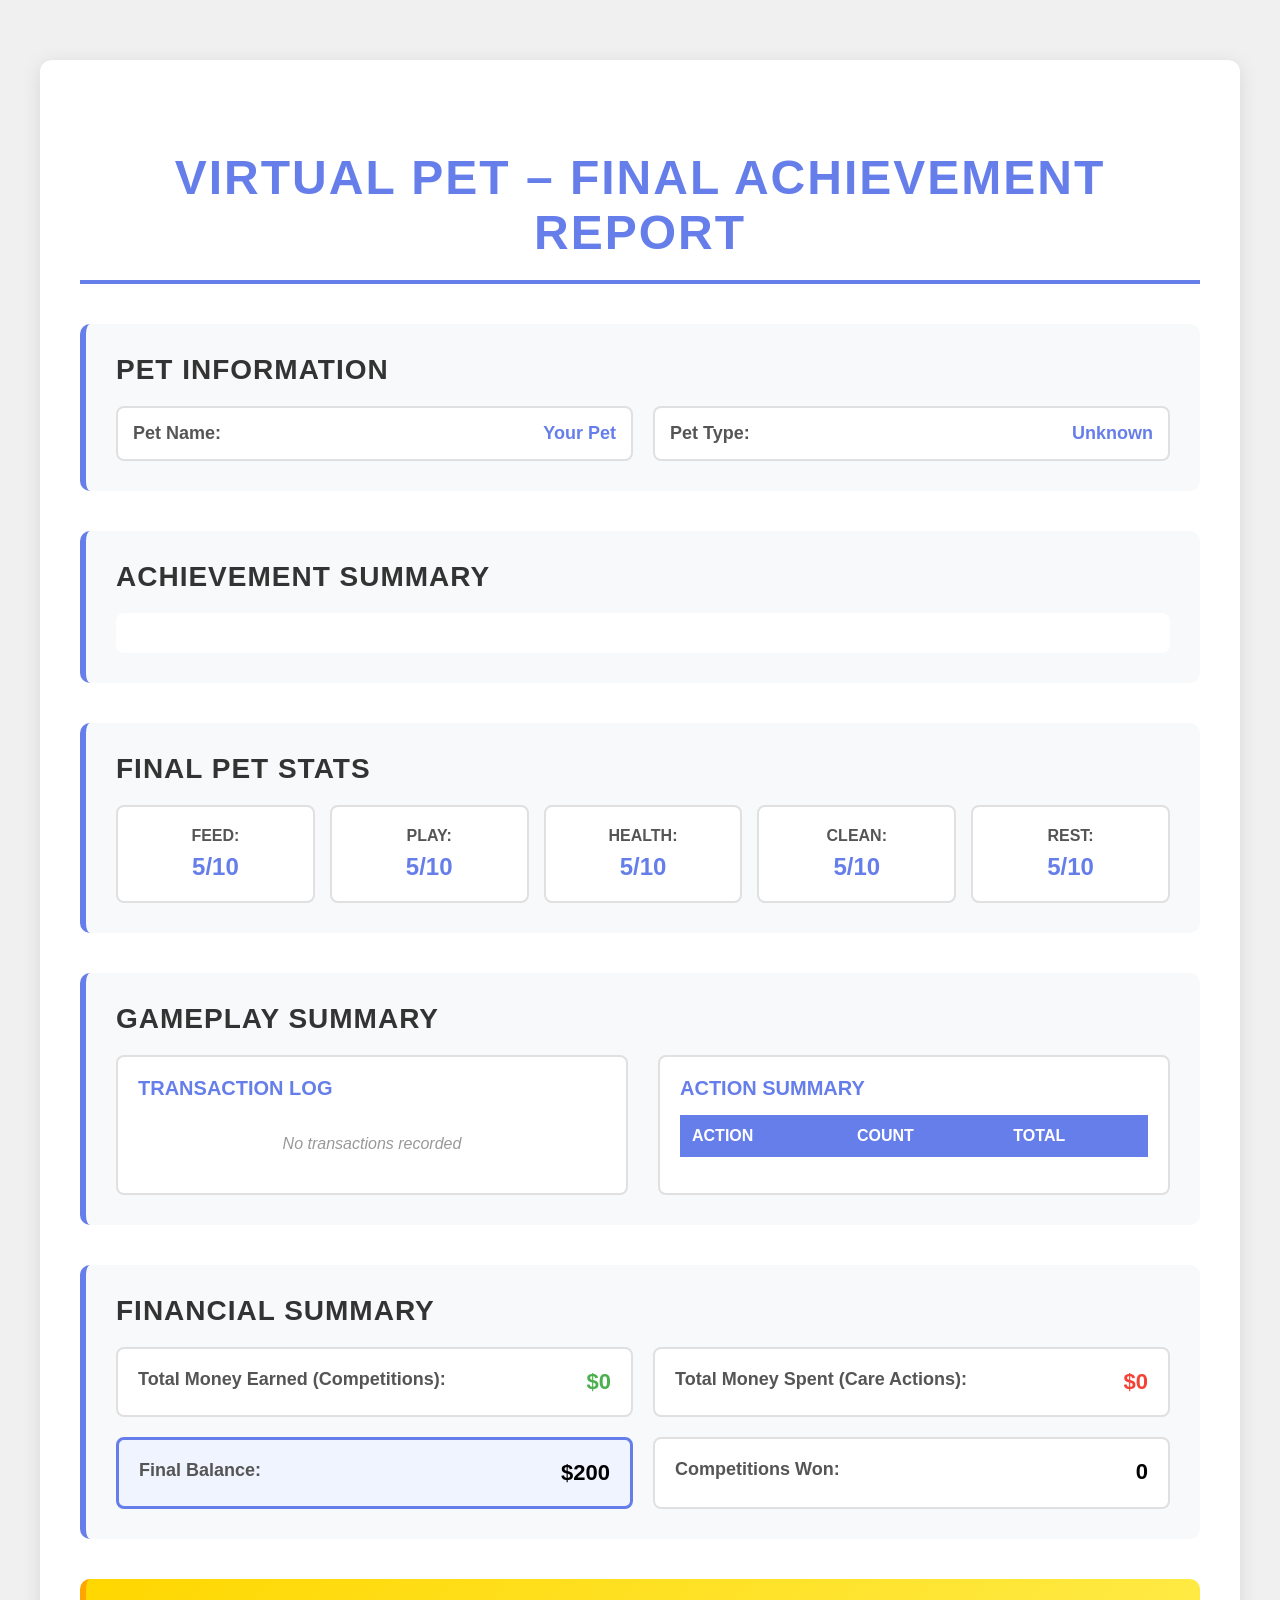
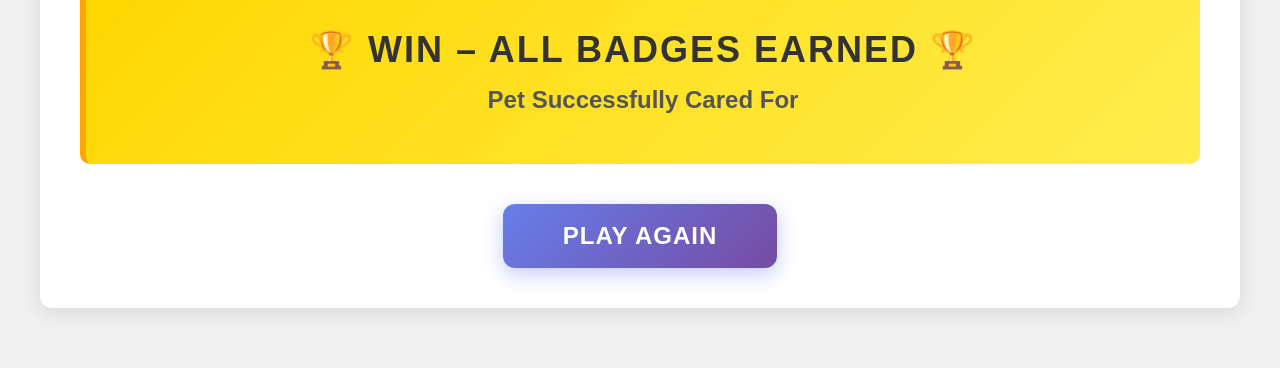
==== Pet_Sim/End.html @ fc70bca8 "Final Report - End Screen" ====
<!DOCTYPE html>
<html lang="en">
<head>
    <meta charset="UTF-8">
    <meta name="viewport" content="width=device-width, initial-scale=1.0">
    <title>Virtual Pet - Final Achievement Report</title>
    <link rel="stylesheet" href="styles.css">
    <link rel="stylesheet" href="end-report-styles.css">
</head>
<body>
    <div class="report-container">
        <h1 class="report-title">Virtual Pet – Final Achievement Report</h1>
        
        <!-- Pet Information Section -->
        <section class="report-section">
            <h2 class="section-title">Pet Information</h2>
            <div class="info-grid">
                <div class="info-item">
                    <span class="info-label">Pet Name:</span>
                    <span class="info-value" id="reportPetName">-</span>
                </div>
                <div class="info-item">
                    <span class="info-label">Pet Type:</span>
                    <span class="info-value" id="reportPetType">-</span>
                </div>
            </div>
        </section>

        <!-- Achievement Summary Section -->
        <section class="report-section">
            <h2 class="section-title">Achievement Summary</h2>
            <div class="badges-earned" id="badgesEarnedList"></div>
        </section>

        <!-- Final Pet Stats Section -->
        <section class="report-section">
            <h2 class="section-title">Final Pet Stats</h2>
            <div class="stats-grid">
                <div class="stat-item">
                    <span class="stat-label">Feed:</span>
                    <span class="stat-value" id="statFeed">0/10</span>
                </div>
                <div class="stat-item">
                    <span class="stat-label">Play:</span>
                    <span class="stat-value" id="statPlay">0/10</span>
                </div>
                <div class="stat-item">
                    <span class="stat-label">Health:</span>
                    <span class="stat-value" id="statHealth">0/10</span>
                </div>
                <div class="stat-item">
                    <span class="stat-label">Clean:</span>
                    <span class="stat-value" id="statClean">0/10</span>
                </div>
                <div class="stat-item">
                    <span class="stat-label">Rest:</span>
                    <span class="stat-value" id="statRest">0/10</span>
                </div>
            </div>
        </section>

        <!-- Gameplay Summary Section -->
        <section class="report-section">
            <h2 class="section-title">Gameplay Summary</h2>
            <div class="gameplay-grid">
                <div class="gameplay-column">
                    <h3 class="column-title">Transaction Log</h3>
                    <div class="transaction-log" id="transactionLog"></div>
                </div>
                <div class="gameplay-column">
                    <h3 class="column-title">Action Summary</h3>
                    <div class="action-summary" id="actionSummary"></div>
                </div>
            </div>
        </section>

        <!-- Financial Summary Section -->
        <section class="report-section">
            <h2 class="section-title">Financial Summary</h2>
            <div class="financial-grid">
                <div class="financial-item">
                    <span class="financial-label">Total Money Earned (Competitions):</span>
                    <span class="financial-value positive" id="totalEarned">$0</span>
                </div>
                <div class="financial-item">
                    <span class="financial-label">Total Money Spent (Care Actions):</span>
                    <span class="financial-value negative" id="totalSpent">$0</span>
                </div>
                <div class="financial-item highlight">
                    <span class="financial-label">Final Balance:</span>
                    <span class="financial-value" id="finalBalance">$0</span>
                </div>
                <div class="financial-item">
                    <span class="financial-label">Competitions Won:</span>
                    <span class="financial-value" id="competitionsCount">0</span>
                </div>
            </div>
        </section>

        <!-- Outcome Section -->
        <section class="report-section outcome-section">
            <div class="outcome-box">
                <h2 class="outcome-title">🏆 WIN – All Badges Earned 🏆</h2>
                <p class="outcome-message">Pet Successfully Cared For</p>
            </div>
        </section>

        <!-- Play Again Button -->
        <div class="report-actions">
            <a href="Instructions.html" class="play-again-btn">Play Again</a>
        </div>
    </div>

    <script src="script.js"></script>
    <script>
        // Display final report when page loads
        window.addEventListener('DOMContentLoaded', function() {
            const state = getGameState();
            const petName = localStorage.getItem('petName') || 'Your Pet';
            const petType = localStorage.getItem('petType') || 'Unknown';
            
            // Pet Information
            document.getElementById('reportPetName').textContent = petName;
            document.getElementById('reportPetType').textContent = petType.charAt(0).toUpperCase() + petType.slice(1);
            
            // Achievement Summary - List all badges
            loadBadges();
            const badgesList = document.getElementById('badgesEarnedList');
            const badgeNames = {
                happyPet: '😄 Super Happy Pet - All stats 9 or higher',
                cleanPet: '🧼 Sparkling Clean - Clean stat reached 10',
                moneyMaster: '💰 Money Master - Balance reached $200',
                firstCompetition: '🏆 First Competition - Won first competition',
                fullyRested: '⚡ Fully Rested - Rest stat reached 10'
            };
            
            let badgesHTML = '<ul class="badge-list">';
            for (let key in badges) {
                if (badges[key]) {
                    badgesHTML += `<li class="badge-earned">✓ ${badgeNames[key]}</li>`;
                }
            }
            badgesHTML += '</ul>';
            badgesList.innerHTML = badgesHTML;
            
            // Final Pet Stats
            document.getElementById('statFeed').textContent = `${state.feed}/10`;
            document.getElementById('statPlay').textContent = `${state.play}/10`;
            document.getElementById('statHealth').textContent = `${state.health}/10`;
            document.getElementById('statClean').textContent = `${state.clean}/10`;
            document.getElementById('statRest').textContent = `${state.rest}/10`;
            
            // Gameplay Summary
            const transactions = state.transactions || [];
            const transactionLogDiv = document.getElementById('transactionLog');
            
            if (transactions.length > 0) {
                let logHTML = '<ol class="transaction-list">';
                transactions.forEach(t => {
                    const amountClass = t.amount > 0 ? 'positive' : 'negative';
                    const amountSign = t.amount > 0 ? '+' : '';
                    logHTML += `<li>${t.action} - <span class="${amountClass}">${amountSign}$${Math.abs(t.amount)}</span></li>`;
                });
                logHTML += '</ol>';
                transactionLogDiv.innerHTML = logHTML;
            } else {
                transactionLogDiv.innerHTML = '<p class="no-data">No transactions recorded</p>';
            }
            
            // Action Summary
            const actionSummaryDiv = document.getElementById('actionSummary');
            const actionTotals = {};
            
            transactions.forEach(t => {
                if (!actionTotals[t.action]) {
                    actionTotals[t.action] = { count: 0, total: 0 };
                }
                actionTotals[t.action].count++;
                actionTotals[t.action].total += Math.abs(t.amount);
            });
            
            let summaryHTML = '<table class="summary-table">';
            summaryHTML += '<tr><th>Action</th><th>Count</th><th>Total</th></tr>';
            for (let action in actionTotals) {
                summaryHTML += `<tr>
                    <td>${action}</td>
                    <td>${actionTotals[action].count}</td>
                    <td>$${actionTotals[action].total}</td>
                </tr>`;
            }
            summaryHTML += '</table>';
            actionSummaryDiv.innerHTML = summaryHTML;
            
            // Financial Summary
            let totalEarned = 0;
            let totalSpent = 0;
            
            transactions.forEach(t => {
                if (t.amount > 0) {
                    totalEarned += t.amount;
                } else {
                    totalSpent += Math.abs(t.amount);
                }
            });
            
            document.getElementById('totalEarned').textContent = `$${totalEarned}`;
            document.getElementById('totalSpent').textContent = `$${totalSpent}`;
            document.getElementById('finalBalance').textContent = `$${state.money}`;
            document.getElementById('competitionsCount').textContent = state.competitionsWon || 0;
        });
    </script>
</body>
</html>
---- Pet_Sim/styles.css ----
/* Remove default spacing from browser */
* {
    margin: 0;
    padding: 0;
    box-sizing: border-box;
}

/* Style the entire page background */
body {
    font-family: Arial, sans-serif;
    background-color: #f0f0f0;
    padding: 20px;
}

/* Main container that holds everything */
.container {
    max-width: 600px;
    margin: 50px auto;
    background-color: white;
    padding: 40px;
    border-radius: 10px;
    box-shadow: 0 4px 8px rgba(0,0,0,0.1);
    text-align: center;
}

/* Main page title */
h1 {
    color: hsl(196, 80%, 35%);
    margin-top: 50px;
    margin-bottom: 30px;
    text-align: center;
    font-size: 72px;
    font-family: 'Maiandra GD', sans-serif;
}

/* Section for name input */
.input-section {
    margin-bottom: 30px;
}

/* Label for input box */
label {
    display: block;
    font-size: 18px;
    margin-bottom: 10px;
    color: #555;
}

/* Text input box styling */
input[type="text"] {
    width: 100%;
    padding: 12px;
    font-size: 16px;
    border: 2px solid #ddd;
    border-radius: 5px;
}

/* Change border color when typing */
input[type="text"]:focus {
    outline: none;
    border-color: #667eea;
}

/* Section for pet selection buttons */
.pet-selection {
    margin-bottom: 30px;
}

.pet-selection p {
    font-size: 18px;
    margin-bottom: 15px;
    color: #555;
}

/* Style for pet selection buttons */
.pet-btn {
    width: 150px;
    padding: 15px;
    margin: 10px;
    font-size: 18px;
    border: 3px solid transparent;
    background-color: hsl(196, 99%, 50%);
    border-radius: 8px;
    cursor: pointer;
    color: white;
    font-weight: 600;
}

/* Hover effect for pet buttons */
.pet-btn:hover {
    border-color: #001a4d;
}

/* Style when a pet button is selected */
.pet-btn.selected {
    border-color: #001a4d;
    background-color: hsl(196, 80%, 35%);
    box-shadow: 0 0 10px rgba(0, 26, 77, 0.5);
}

/* Next button styling */
.next-btn {
    width: 200px;
    padding: 15px;
    font-size: 18px;
    font-weight: bold;
    background-color: hsl(196, 99%, 50%);
    color: white;
    border: 3px solid transparent;
    border-radius: 8px;
    cursor: pointer;
}

/* Hover effect for next button */
.next-btn:hover {
    border-color: #001a4d;
}

/* Disabled button style (when requirements not met) */
.next-btn:disabled {
    background-color: #ccc;
    cursor: not-allowed;
}

/* Home page layout */
.home-container {
    display: flex;
    justify-content: space-between;
    align-items: center;
    min-height: 100vh;
    padding: 20px 40px;
    gap: 60px;
}

.side-buttons {
    display: flex;
    flex-direction: column;
    gap: 20px;
    flex: 0 0 auto;
    justify-content: center;
    align-items: center;
    width: 300px;
}

.center-box {
    flex: 1;
    display: flex;
    justify-content: center;
    align-items: center;
    min-height: 100vh;
}

.pet-name-box {
    background: linear-gradient(135deg, #667eea 0%, #764ba2 100%);
    padding: 80px 100px;
    border-radius: 20px;
    box-shadow: 0 10px 30px rgba(0, 0, 0, 0.3);
    text-align: center;
    position: relative;
    margin-top: 40px;
}

.pet-name-box h2 {
    color: white;
    font-size: 68px;
    margin: 0;
    font-weight: 300;
    letter-spacing: 2px;
}

.pet-display-area {
    display: flex;
    justify-content: center;
    align-items: center;
    gap: 40px;
    margin: 20px auto 0;
}

#petImage {
    max-width: 300px;
    max-height: 300px;
    width: 100%;
    height: auto;
    border-radius: 20px;
    object-fit: contain;
}

#activeToyImage {
    max-width: 150px;
    max-height: 150px;
    width: 100%;
    height: auto;
    object-fit: contain;
}

.action-btn {
    padding: 25px 15px;
    font-size: 20px;
    font-weight: 600;
    border: 3px solid transparent;
    border-radius: 10px 10px 0 0;
    cursor: pointer;
    transition: all 0.3s ease;
    text-decoration: none;
    display: block;
    text-align: center;
    background-color: hsl(196, 99%, 50%);
    color: white;
    width: 300px;
    white-space: nowrap;
}

.action-btn:hover {
    border-color: #001a4d;
}

.action-btn:active {
    transform: translateY(-1px);
}

/* Page container for action pages */
.page-container {
    display: flex;
    justify-content: center;
    align-items: center;
    height: 100vh;
    padding: 20px;
    position: relative;
}

/* Content box for action pages */
.content-box {
    width: 400px;
    height: 400px;
    background-color: white;
    border: 2px solid #ddd;
    border-radius: 15px;
    box-shadow: 0 4px 8px rgba(0,0,0,0.1);
}

/* Home button styling */
.home-btn {
    position: fixed;
    bottom: 30px;
    right: 30px;
    padding: 12px 25px;
    font-size: 16px;
    font-weight: 600;
    background-color: hsl(196, 99%, 50%);
    color: white;
    border: 3px solid transparent;
    border-radius: 8px;
    cursor: pointer;
    text-decoration: none;
    transition: all 0.3s ease;
}

.home-btn:hover {
    border-color: #001a4d;
}

.home-btn:active {
    transform: translateY(-1px);
}

/* Action title button styling */
.action-title-btn {
    position: fixed;
    right: 80px;
    top: 50%;
    transform: translateY(-50%);
    padding: 30px 60px;
    font-size: 60px;
    font-weight: 600;
    background-color: hwb(209 0% 0%);
    color: white;
    border: 3px solid transparent;
    border-radius: 8px;
    cursor: pointer;
    text-decoration: none;
    transition: all 0.3s ease;
}

.action-title-btn:hover {
    border-color: #001a4d;
}

.action-title-btn:active {
    transform: translateY(-48%);
}

/* Action helper text styling */
.action-helper-text {
    position: fixed;
    right: 80px;
    top: 50%;
    transform: translateY(80px);
    font-size: 18px;
    color: #666;
    font-style: italic;
}

/* Progress bar styling */
.progress-bar-container {
    position: fixed;
    top: 20px;
    left: 50%;
    transform: translateX(-50%);
    width: 300px;
    height: 40px;
    background-color: #ff0000;
    border: 3px solid #cc0000;
    border-radius: 20px;
    overflow: hidden;
    box-shadow: 0 4px 8px rgba(0,0,0,0.1);
    z-index: 1000;
}

.progress-bar-fill {
    height: 100%;
    background: #00cc00;
    width: 50%;
    transition: width 0.3s ease;
    display: flex;
    align-items: center;
    justify-content: center;
    color: white;
    font-weight: bold;
    font-size: 14px;
}

.progress-text {
    position: absolute;
    width: 100%;
    height: 100%;
    display: flex;
    align-items: center;
    justify-content: center;
    color: #333;
    font-weight: bold;
    font-size: 16px;
    z-index: 10;
}

/* Activity progress bars on Home page */
.activity-progress-section {
    margin-top: 20px;
    display: flex;
    flex-direction: column;
    gap: 10px;
}

.activity-progress {
    display: flex;
    align-items: center;
    gap: 10px;
    font-size: 12px;
}

.activity-label {
    min-width: 80px;
    color: white;
    font-weight: 600;
}

.small-progress-bar {
    flex: 1;
    height: 20px;
    background-color: rgba(255, 255, 255, 0.3);
    border: 2px solid rgba(255, 255, 255, 0.6);
    border-radius: 10px;
    overflow: hidden;
    position: relative;
}

.small-progress-fill {
    height: 100%;
    background: linear-gradient(90deg, rgba(255, 255, 255, 0.8) 0%, rgba(255, 255, 255, 1) 100%);
    width: 50%;
    transition: width 0.3s ease;
}

.small-progress-text {
    position: absolute;
    width: 100%;
    height: 100%;
    display: flex;
    align-items: center;
    justify-content: center;
    color: #333;
    font-weight: bold;
    font-size: 11px;
    z-index: 10;
}

/* Button with progress bar wrapper */
.button-with-progress {
    display: flex;
    flex-direction: column;
    gap: 0;
    width: 300px;
}

/* Progress bar under buttons */
.button-progress-bar {
    height: 25px;
    background-color: #ff0000;
    border: none;
    border-radius: 0 0 10px 10px;
    overflow: hidden;
    position: relative;
    border-top: 1px solid #cc0000;
}

.button-progress-fill {
    height: 100%;
    border-top: 1px solid #00cc00;
    background: #00cc00;
    width: 50%;
    transition: width 0.3s ease;
}

.button-progress-text {
    position: absolute;
    width: 100%;
    height: 100%;
    display: flex;
    align-items: center;
    justify-content: center;
    color: white;
    font-weight: bold;
    font-size: 12px;
    z-index: 10;
}

/* Total box styling */
.total-box {
    position: fixed;
    top: 80px;
    right: 20px;
    display: flex;
    align-items: center;
    gap: 15px;
    padding: 15px 25px;
    background-color:  hsl(196, 99%, 50%);
    border: 8px solid #FFD700;
    border-radius: 8px;
    font-size: 18px;
    font-weight: bold;
    color: #ffffff;
    box-shadow: 0 4px 8px rgba(0,0,0,0.2);
}

/* Restart button styling */
.restart-btn {
    position: fixed;
    top: 20px;
    right: 20px;
    padding: 10px 18px;
    font-size: 16px;
    font-weight: 600;
    background-color: hsl(196, 99%, 50%);
    color: white;
    border: 3px solid #001a4d;
    border-radius: 6px;
    cursor: pointer;
    transition: all 0.3s ease;
    text-decoration: none;
    white-space: nowrap;
}

/* Hover effect for restart button */
.restart-btn:hover {
    background-color: #0095d9;
    border-color: #001a4d;
    transform: translateY(-2px);
    box-shadow: 0 4px 8px rgba(0,0,0,0.3);
}

/* Active effect for restart button */
.restart-btn:active {
    transform: translateY(0);
}

/* End Game button styling */
.end-game-btn {
    position: fixed;
    top: 20px;
    right: 120px;
    padding: 10px 18px;
    font-size: 16px;
    font-weight: 600;
    background-color: hsl(196, 99%, 50%);
    color: white;
    border: 3px solid #001a4d;
    border-radius: 6px;
    cursor: pointer;
    transition: all 0.3s ease;
    text-decoration: none;
    white-space: nowrap;
    display: inline-block;
}

/* Hover effect for end game button */
.end-game-btn:hover {
    background-color: #0095d9;
    border-color: #001a4d;
    transform: translateY(-2px);
    box-shadow: 0 4px 8px rgba(0,0,0,0.3);
}

/* Active effect for end game button */
.end-game-btn:active {
    transform: translateY(0);
}

/* Speech bubble styling - tooltip above pet image */
.speech-bubble {
    position: absolute;
    top: -70px;
    left: 50%;
    transform: translateX(-50%);
    background-color: #ffeb3b;
    border: 2px solid #333;
    border-radius: 12px;
    padding: 12px 20px;
    font-size: 30px;
    font-weight: bold;
    color: #333;
    white-space: nowrap;
    box-shadow: 0 4px 8px rgba(0,0,0,0.3);
    z-index: 100;
}

.speech-bubble::after {
    content: '';
    position: absolute;
    top: 100%;
    left: 50%;
    transform: translateX(-50%);
    border: 8px solid transparent;
    border-top: 8px solid #ffeb3b;
}

/* Top Buttons Container */
.top-buttons {
    position: fixed;
    top: 20px;
    left: 20px;
    display: flex;
    gap: 10px;
    z-index: 999;
}

/* Q&A Button styling */
.qa-btn {
    padding: 12px 25px;
    font-size: 16px;
    font-weight: 600;
    background-color: hsl(196, 99%, 50%);
    color: white;
    border: 3px solid #001a4d;
    border-radius: 8px;
    cursor: pointer;
    text-decoration: none;
    transition: all 0.3s ease;
}

.qa-btn:hover {
    border-color: #001a4d;
    transform: translateY(-2px);
}

.qa-btn:active {
    transform: translateY(0);
}

/* Q&A Page styling */
.qa-container {
    display: flex;
    justify-content: center;
    align-items: center;
    min-height: 100vh;
    padding: 20px;
}

.qa-box {
    background: white;
    border-radius: 15px;
    box-shadow: 0 4px 15px rgba(0, 0, 0, 0.2);
    padding: 40px;
    width: 100%;
    max-width: 600px;
}

.qa-box h1 {
    color: hsl(196, 80%, 35%);
    font-size: 48px;
    margin-bottom: 30px;
    text-align: center;
}

.qa-input-group {
    margin-bottom: 25px;
    display: flex;
    flex-direction: column;
    gap: 12px;
}

.qa-input-group label {
    font-size: 16px;
    color: #555;
    font-weight: 600;
}

.qa-input-group input {
    padding: 12px;
    font-size: 16px;
    border: 2px solid #ddd;
    border-radius: 8px;
    font-family: Arial, sans-serif;
}

.qa-input-group input:focus {
    outline: none;
    border-color: hsl(196, 99%, 50%);
    box-shadow: 0 0 8px rgba(102, 126, 234, 0.2);
}

.qa-button-group {
    display: flex;
    gap: 10px;
    margin-bottom: 25px;
}

.qa-ask-btn {
    flex: 1;
    padding: 12px 20px;
    font-size: 16px;
    font-weight: 600;
    background-color: hsl(196, 99%, 50%);
    color: white;
    border: 3px solid transparent;
    border-radius: 8px;
    cursor: pointer;
    transition: all 0.3s ease;
}

.qa-ask-btn:hover {
    border-color: #001a4d;
    transform: translateY(-2px);
}

.qa-ask-btn:active {
    transform: translateY(0);
}

.qa-back-btn {
    padding: 12px 20px;
    font-size: 16px;
    font-weight: 600;
    background-color: #999;
    color: white;
    border: 3px solid transparent;
    border-radius: 8px;
    cursor: pointer;
    text-decoration: none;
    transition: all 0.3s ease;
    text-align: center;
    display: block;
}

.qa-back-btn:hover {
    border-color: #333;
    transform: translateY(-2px);
}

.qa-back-btn:active {
    transform: translateY(0);
}

.qa-answer-box {
    background-color: #f9f9f9;
    border: 2px solid #ddd;
    border-radius: 8px;
    padding: 20px;
    min-height: 100px;
    display: flex;
    align-items: center;
    justify-content: center;
    text-align: center;
    color: #555;
    font-size: 16px;
    line-height: 1.6;
}

.qa-answer-box.active {
    background-color: #e8f4f8;
    border-color: hsl(196, 99%, 50%);
    color: #333;
}

/* ============================================================
   COMPETITION GAME STYLES
   ============================================================ */

.competition-container {
    width: 100%;
    min-height: 100vh;
    display: flex;
    justify-content: center;
    align-items: center;
    padding: 20px;
}

.pre-game-state {
    display: flex;
    flex-direction: column;
    align-items: center;
    justify-content: center;
    width: 100%;
    min-height: 100vh;
}

.page-container {
    display: flex;
    justify-content: center;
    align-items: center;
    margin-bottom: 40px;
}

.content-box {
    background: linear-gradient(135deg, #667eea 0%, #764ba2 100%);
    padding: 40px 60px;
    border-radius: 20px;
    box-shadow: 0 10px 30px rgba(0, 0, 0, 0.3);
    text-align: center;
}

.content-box img {
    max-width: 300px;
    max-height: 300px;
    width: 100%;
    height: auto;
    border-radius: 15px;
    display: block;
    object-fit: contain;
}

.game-state {
    display: flex;
    flex-direction: column;
    align-items: center;
    justify-content: center;
    width: 100%;
    min-height: 100vh;
    gap: 20px;
}

.game-info {
    text-align: center;
    margin-bottom: 20px;
}

.game-info h2 {
    color: hsl(196, 80%, 35%);
    font-size: 48px;
    margin: 0 0 15px 0;
}

.score-display {
    font-size: 24px;
    font-weight: bold;
    color: #333;
    margin-top: 10px;
}

#gameCanvas {
    border: 3px solid hsl(196, 99%, 50%);
    border-radius: 10px;
    background: linear-gradient(to bottom, #87ceeb 0%, #e0f6ff 100%);
    display: block;
    max-width: 100%;
    height: auto;
    box-shadow: 0 4px 12px rgba(0, 0, 0, 0.2);
}

.game-controls {
    text-align: center;
    font-size: 18px;
    color: #555;
    margin-top: 20px;
}

.game-controls p {
    margin: 0;
}

.game-over-state {
    display: flex;
    justify-content: center;
    align-items: center;
    width: 100%;
    min-height: 100vh;
}

.game-over-content {
    background: white;
    border-radius: 20px;
    padding: 60px 80px;
    box-shadow: 0 10px 40px rgba(0, 0, 0, 0.2);
    text-align: center;
    max-width: 600px;
    width: 100%;
}

.game-over-content h2 {
    color: hsl(196, 80%, 35%);
    font-size: 56px;
    margin: 0 0 30px 0;
}

.game-results {
    margin-bottom: 40px;
}

.game-results p {
    font-size: 28px;
    color: #333;
    margin: 15px 0;
    font-weight: bold;
}

.game-over-buttons {
    display: flex;
    gap: 20px;
    justify-content: center;
    flex-wrap: wrap;
}

.game-btn {
    padding: 18px 40px;
    font-size: 18px;
    font-weight: 600;
    background-color: hsl(196, 99%, 50%);
    color: white;
    border: 3px solid transparent;
    border-radius: 8px;
    cursor: pointer;
    transition: all 0.3s ease;
    min-width: 200px;
}

.game-btn:hover {
    border-color: #001a4d;
    transform: translateY(-2px);
    box-shadow: 0 4px 12px rgba(0, 0, 0, 0.2);
}

.game-btn:active {
    transform: translateY(0);
}

#homeBtn {
    display: block;
}

/* ============================================================
   TOYS PAGE STYLES
   ============================================================ */

.toys-container {
    display: flex;
    flex-direction: column;
    justify-content: center;
    align-items: center;
    min-height: 100vh;
    padding: 40px 20px;
    gap: 40px;
}

.toys-title {
    color: hsl(196, 80%, 35%);
    font-size: 72px;
    margin: 0;
    text-align: center;
    font-family: 'Maiandra GD', sans-serif;
}

.toys-balance {
    position: fixed;
    top: 20px;
    right: 20px;
    padding: 15px 25px;
    font-size: 24px;
    font-weight: 600;
    background-color: #4CAF50;
    color: white;
    border-radius: 8px;
    box-shadow: 0 4px 8px rgba(0,0,0,0.2);
    z-index: 1000;
}

.toys-row {
    display: flex;
    gap: 30px;
    justify-content: center;
    flex-wrap: wrap;
}

.toy-item {
    display: flex;
    flex-direction: column;
    align-items: center;
    gap: 15px;
}

.toy-rectangle {
    width: 250px;
    height: 250px;
    background-color: white;
    border: 2px solid #ccc;
    border-radius: 15px;
    box-shadow: 0 4px 8px rgba(0,0,0,0.1);
    display: flex;
    justify-content: center;
    align-items: center;
    overflow: hidden;
    transition: all 0.3s ease;
}

.toy-rectangle:hover {
    transform: translateY(-5px);
    box-shadow: 0 8px 16px rgba(0,0,0,0.2);
}

.toy-image {
    max-width: 100%;
    max-height: 100%;
    object-fit: contain;
    transition: all 0.3s ease;
    padding: 10px;
}

.toy-placeholder {
    font-size: 18px;
    color: #999;
    text-align: center;
    padding: 20px;
}

.buy-btn {
    padding: 15px 40px;
    font-size: 18px;
    font-weight: 600;
    background-color: hsl(196, 99%, 50%);
    color: white;
    border: 3px solid transparent;
    border-radius: 8px;
    cursor: pointer;
    transition: all 0.3s ease;
    text-decoration: none;
    white-space: nowrap;
}

.buy-btn:hover:not(:disabled) {
    border-color: #001a4d;
    transform: translateY(-2px);
    box-shadow: 0 4px 8px rgba(0,0,0,0.2);
}

.buy-btn:active:not(:disabled) {
    transform: translateY(0);
}

.buy-btn.insufficient-funds {
    background-color: #999;
    cursor: not-allowed;
    opacity: 0.6;
}

.buy-btn.equipped {
    background-color: #4CAF50;
    cursor: default;
}

.buy-btn:disabled {
    background-color: #ccc;
    cursor: not-allowed;
    border-color: transparent;
}

.buy-btn.insufficient-funds {
    opacity: 0.6;
}
/* ============================================================
   BADGE/ACHIEVEMENT STYLES (Responsive and consistent)
   ============================================================ */

/* Achievement section container */
.achievements-section {
    max-width: 1100px;
    margin: 40px auto;
    padding: 18px 16px;
    background-color: white;
    border-radius: 10px;
    box-shadow: 0 4px 8px rgba(0, 0, 0, 0.08);
}

.achievements-section h2 {
    color: hsl(196, 80%, 35%);
    text-align: center;
    margin-bottom: 14px;
    font-size: 22px;
}

/* Badge container - centered flex layout with wrapping */
.badge-container {
    display: flex;
    flex-wrap: wrap;           /* wrap to next line on small screens */
    gap: 14px;                 /* space between badges */
    justify-content: center;   /* center badges horizontally */
    align-items: center;
    padding: 8px 6px;
}

/* Individual badge card - consistent size and styling */
.badge-card {
    /* Default: EARNED state (colored gradient) */
    background: linear-gradient(135deg, #667eea 0%, #764ba2 100%);
    border-radius: 12px;
    padding: 12px 12px;
    width: 160px;              /* fixed width for consistency */
    height: 120px;             /* fixed height so content aligns */
    box-sizing: border-box;
    display: flex;
    flex-direction: column;
    justify-content: center;
    align-items: center;
    text-align: center;
    box-shadow: 0 6px 14px rgba(0, 0, 0, 0.12);
    transition: all 0.4s ease;  /* smooth transition between states */
    cursor: default;
}

/* DISABLED state: grayed out badges that haven't been earned yet */
.badge-card.badge-disabled {
    background: linear-gradient(135deg, #ccc 0%, #999 100%);  /* gray gradient */
    box-shadow: 0 4px 8px rgba(0, 0, 0, 0.1);
    opacity: 0.6;
}

/* Hover effect for earned (colored) badges only */
.badge-card:not(.badge-disabled):hover {
    transform: translateY(-6px);
    box-shadow: 0 12px 22px rgba(0, 0, 0, 0.18);
}

/* Badge icon/emoji */
.badge-icon {
    font-size: 36px;
    margin-bottom: 6px;
    display: block;
}

/* Badge title */
.badge-title {
    color: white;
    font-weight: 700;
    font-size: 13px;
    margin-bottom: 4px;
}

/* Badge description */
.badge-description {
    color: rgba(255, 255, 255, 0.95);
    font-size: 11px;
    line-height: 1.2;
}

/* Slide in animation for new badges */
@keyframes slideIn {
    from { opacity: 0; transform: translateY(8px); }
    to   { opacity: 1; transform: translateY(0); }
}

/* Badge notification popup */
.badge-popup {
    position: fixed;
    top: 50%;
    left: 50%;
    transform: translate(-50%, -50%);
    background: linear-gradient(135deg, #667eea 0%, #764ba2 100%);
    color: white;
    padding: 22px 26px;
    border-radius: 14px;
    box-shadow: 0 10px 30px rgba(0, 0, 0, 0.25);
    z-index: 10000;
    text-align: center;
    animation: popupShow 0.38s ease-out;
}

.badge-popup-icon { font-size: 56px; margin-bottom: 12px; display: block; }
.badge-popup-title { font-size: 20px; font-weight: 800; margin-bottom: 8px; }
.badge-popup-message { font-size: 14px; margin-bottom: 12px; opacity: 0.95; }
.badge-popup-close {
    background-color: rgba(255, 255, 255, 0.18);
    color: white; border: none; padding: 8px 14px; border-radius: 8px; cursor: pointer;
}
.badge-popup-close:hover { background-color: rgba(255,255,255,0.28); }

@keyframes popupShow { from { opacity:0; transform: translate(-50%,-50%) scale(0.82);} to { opacity:1; transform: translate(-50%,-50%) scale(1);} }
.badge-popup-overlay { position: fixed; inset: 0; background-color: rgba(0,0,0,0.44); z-index: 9999; }

/* Win Popup - Special styling for final achievement */
.win-popup {
    background: linear-gradient(135deg, #ffd700 0%, #ffed4e 100%);
    border: 4px solid #ffa500;
    padding: 40px 50px;
    max-width: 500px;
}

.win-popup .badge-popup-icon {
    font-size: 80px;
}

.win-popup .badge-popup-title {
    font-size: 32px;
    color: #333;
    text-shadow: 2px 2px 4px rgba(0,0,0,0.1);
}

.win-popup .badge-popup-message {
    color: #333;
    font-size: 18px;
    opacity: 1;
}

.win-popup .badge-popup-close {
    background-color: #667eea;
    padding: 12px 30px;
    font-size: 18px;
    font-weight: 700;
    border-radius: 10px;
    margin-top: 10px;
}

.win-popup .badge-popup-close:hover {
    background-color: #5568d3;
    transform: scale(1.05);
}

/* Win Popup - Special styling for final achievement */
.win-popup {
    background: linear-gradient(135deg, #ffd700 0%, #ffed4e 100%);
    border: 4px solid #ffa500;
    padding: 40px 50px;
    max-width: 500px;
}

.win-popup .badge-popup-icon {
    font-size: 80px;
}

.win-popup .badge-popup-title {
    font-size: 32px;
    color: #333;
    text-shadow: 2px 2px 4px rgba(0,0,0,0.1);
}

.win-popup .badge-popup-message {
    color: #333;
    font-size: 18px;
    opacity: 1;
}

.win-popup .badge-popup-close {
    background-color: #667eea;
    padding: 12px 30px;
    font-size: 18px;
    font-weight: 700;
    border-radius: 10px;
    margin-top: 10px;
}

.win-popup .badge-popup-close:hover {
    background-color: #5568d3;
    transform: scale(1.05);
}
---- Pet_Sim/end-report-styles.css ----
/* ============================================================ */
/* FINAL ACHIEVEMENT REPORT STYLES */
/* ============================================================ */

.report-container {
    max-width: 1200px;
    margin: 40px auto;
    padding: 40px;
    background-color: #ffffff;
    box-shadow: 0 4px 20px rgba(0, 0, 0, 0.1);
    border-radius: 12px;
}

.report-title {
    text-align: center;
    font-size: 48px;
    color: #667eea;
    margin-bottom: 40px;
    font-weight: 700;
    text-transform: uppercase;
    letter-spacing: 2px;
    border-bottom: 4px solid #667eea;
    padding-bottom: 20px;
}

/* Section Styling */
.report-section {
    margin-bottom: 40px;
    padding: 30px;
    background-color: #f8f9fa;
    border-radius: 10px;
    border-left: 6px solid #667eea;
}

.section-title {
    font-size: 28px;
    color: #333;
    margin-bottom: 20px;
    font-weight: 600;
    text-transform: uppercase;
    letter-spacing: 1px;
}

/* Pet Information Grid */
.info-grid {
    display: grid;
    grid-template-columns: repeat(2, 1fr);
    gap: 20px;
}

.info-item {
    display: flex;
    justify-content: space-between;
    padding: 15px;
    background-color: #ffffff;
    border-radius: 8px;
    border: 2px solid #e0e0e0;
}

.info-label {
    font-weight: 600;
    color: #555;
    font-size: 18px;
}

.info-value {
    font-weight: 700;
    color: #667eea;
    font-size: 18px;
}

/* Achievement Badges */
.badges-earned {
    padding: 20px;
    background-color: #ffffff;
    border-radius: 8px;
}

.badge-list {
    list-style: none;
    padding: 0;
    margin: 0;
}

.badge-earned {
    padding: 12px 20px;
    margin-bottom: 10px;
    background: linear-gradient(135deg, #667eea 0%, #764ba2 100%);
    color: white;
    border-radius: 8px;
    font-size: 18px;
    font-weight: 600;
    display: flex;
    align-items: center;
    gap: 10px;
}

/* Stats Grid */
.stats-grid {
    display: grid;
    grid-template-columns: repeat(5, 1fr);
    gap: 15px;
}

.stat-item {
    display: flex;
    flex-direction: column;
    align-items: center;
    padding: 20px;
    background-color: #ffffff;
    border-radius: 8px;
    border: 2px solid #e0e0e0;
}

.stat-label {
    font-weight: 600;
    color: #555;
    font-size: 16px;
    margin-bottom: 8px;
    text-transform: uppercase;
}

.stat-value {
    font-weight: 700;
    color: #667eea;
    font-size: 24px;
}

/* Gameplay Summary Grid */
.gameplay-grid {
    display: grid;
    grid-template-columns: 1fr 1fr;
    gap: 30px;
}

.gameplay-column {
    background-color: #ffffff;
    padding: 20px;
    border-radius: 8px;
    border: 2px solid #e0e0e0;
}

.column-title {
    font-size: 20px;
    font-weight: 600;
    color: #667eea;
    margin-bottom: 15px;
    text-transform: uppercase;
}

/* Transaction Log */
.transaction-log {
    max-height: 400px;
    overflow-y: auto;
}

.transaction-list {
    padding-left: 25px;
    margin: 0;
}

.transaction-list li {
    padding: 8px 0;
    border-bottom: 1px solid #e0e0e0;
    font-size: 16px;
}

.transaction-list li:last-child {
    border-bottom: none;
}

/* Action Summary Table */
.action-summary {
    overflow-x: auto;
}

.summary-table {
    width: 100%;
    border-collapse: collapse;
}

.summary-table th {
    background-color: #667eea;
    color: white;
    padding: 12px;
    text-align: left;
    font-weight: 600;
    text-transform: uppercase;
}

.summary-table td {
    padding: 12px;
    border-bottom: 1px solid #e0e0e0;
    font-size: 16px;
}

.summary-table tr:hover {
    background-color: #f0f0f0;
}

.no-data {
    text-align: center;
    color: #999;
    font-style: italic;
    padding: 20px;
}

/* Financial Summary */
.financial-grid {
    display: grid;
    grid-template-columns: repeat(2, 1fr);
    gap: 20px;
}

.financial-item {
    display: flex;
    justify-content: space-between;
    padding: 20px;
    background-color: #ffffff;
    border-radius: 8px;
    border: 2px solid #e0e0e0;
}

.financial-item.highlight {
    border: 3px solid #667eea;
    background-color: #f0f4ff;
}

.financial-label {
    font-weight: 600;
    color: #555;
    font-size: 18px;
}

.financial-value {
    font-weight: 700;
    font-size: 22px;
}

.financial-value.positive {
    color: #4caf50;
}

.financial-value.negative {
    color: #f44336;
}

/* Outcome Section */
.outcome-section {
    background: linear-gradient(135deg, #ffd700 0%, #ffed4e 100%);
    border-left: 6px solid #ffa500;
}

.outcome-box {
    text-align: center;
    padding: 20px;
}

.outcome-title {
    font-size: 36px;
    color: #333;
    margin-bottom: 15px;
    font-weight: 800;
    text-transform: uppercase;
    letter-spacing: 2px;
}

.outcome-message {
    font-size: 24px;
    color: #555;
    font-weight: 600;
}

/* Play Again Button */
.report-actions {
    text-align: center;
    margin-top: 40px;
}

.play-again-btn {
    display: inline-block;
    padding: 18px 60px;
    font-size: 24px;
    font-weight: 700;
    background: linear-gradient(135deg, #667eea 0%, #764ba2 100%);
    color: white;
    border: none;
    border-radius: 12px;
    cursor: pointer;
    text-decoration: none;
    transition: all 0.3s ease;
    box-shadow: 0 6px 20px rgba(102, 126, 234, 0.4);
    text-transform: uppercase;
    letter-spacing: 1px;
}

.play-again-btn:hover {
    transform: translateY(-3px);
    box-shadow: 0 10px 30px rgba(102, 126, 234, 0.6);
}

.play-again-btn:active {
    transform: translateY(0);
}

/* Responsive Design */
@media (max-width: 768px) {
    .report-container {
        padding: 20px;
        margin: 20px;
    }
    
    .report-title {
        font-size: 32px;
    }
    
    .info-grid,
    .stats-grid,
    .gameplay-grid,
    .financial-grid {
        grid-template-columns: 1fr;
    }
}
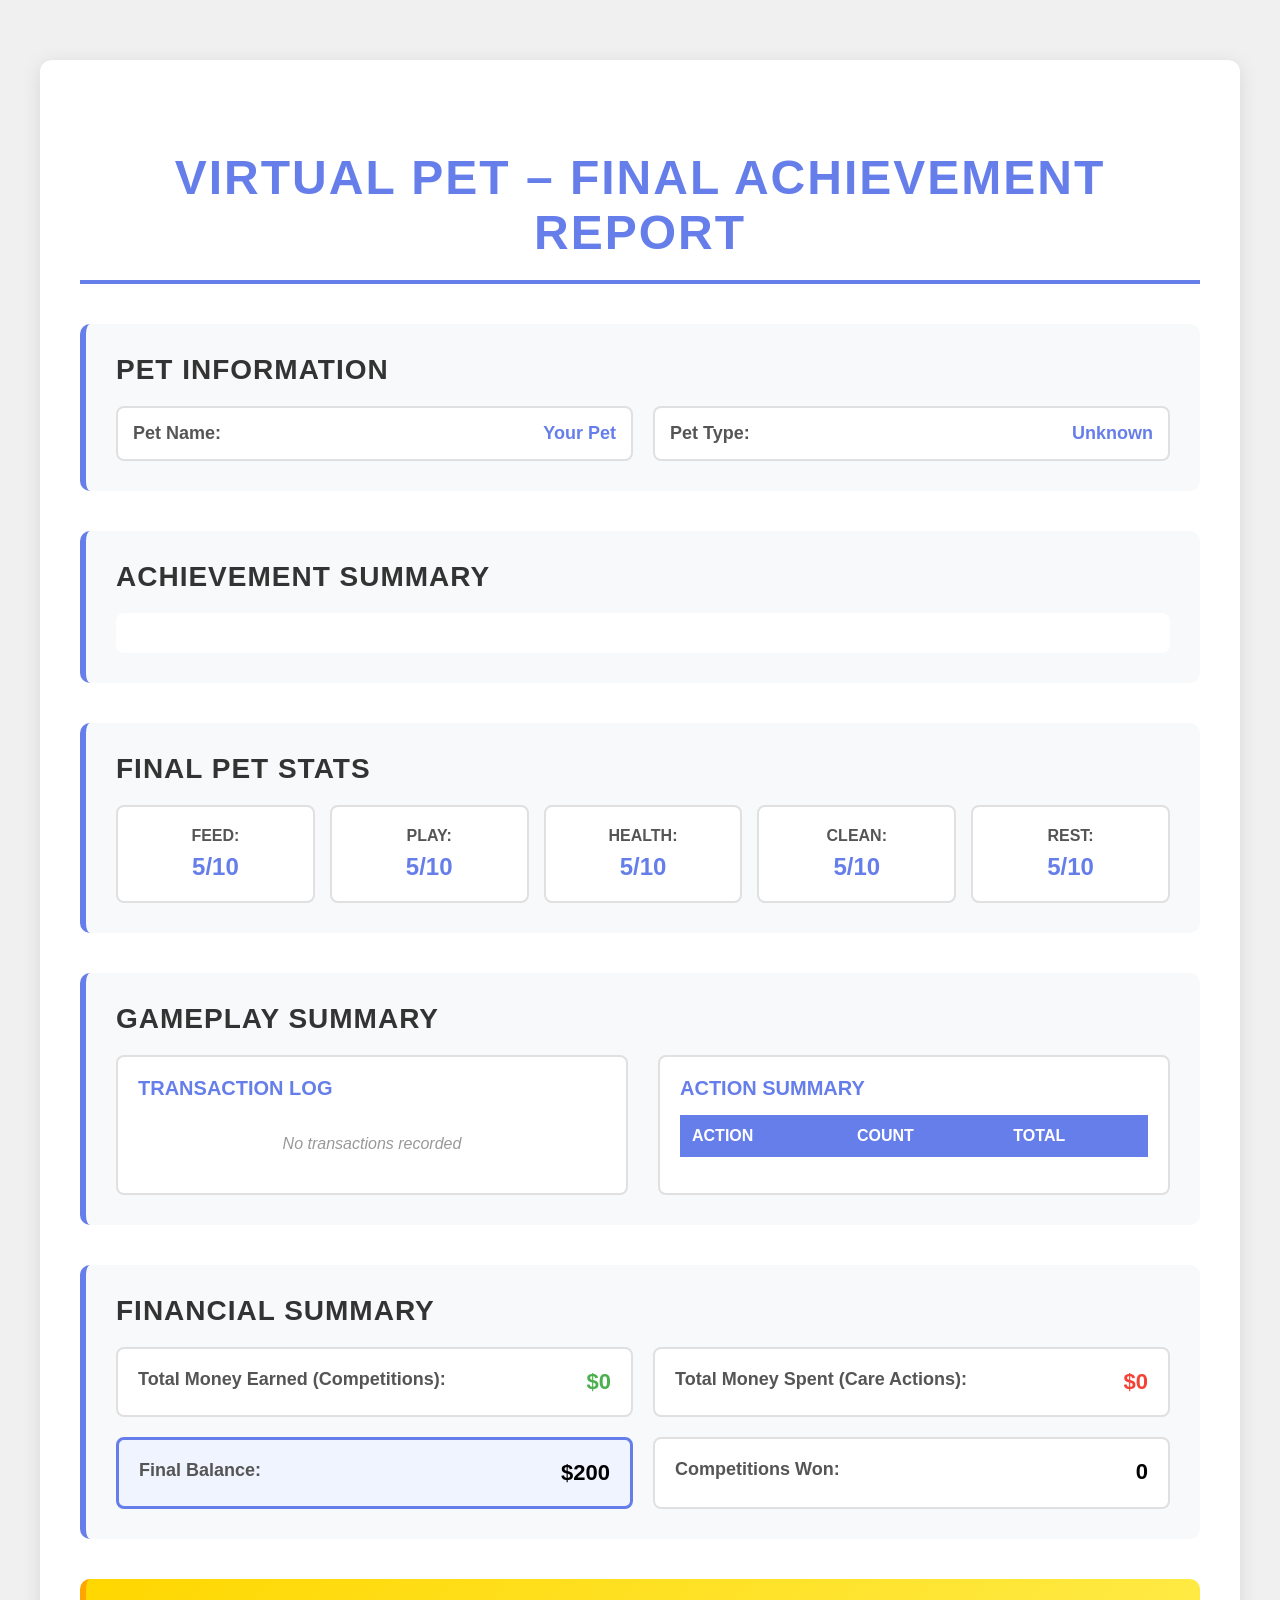
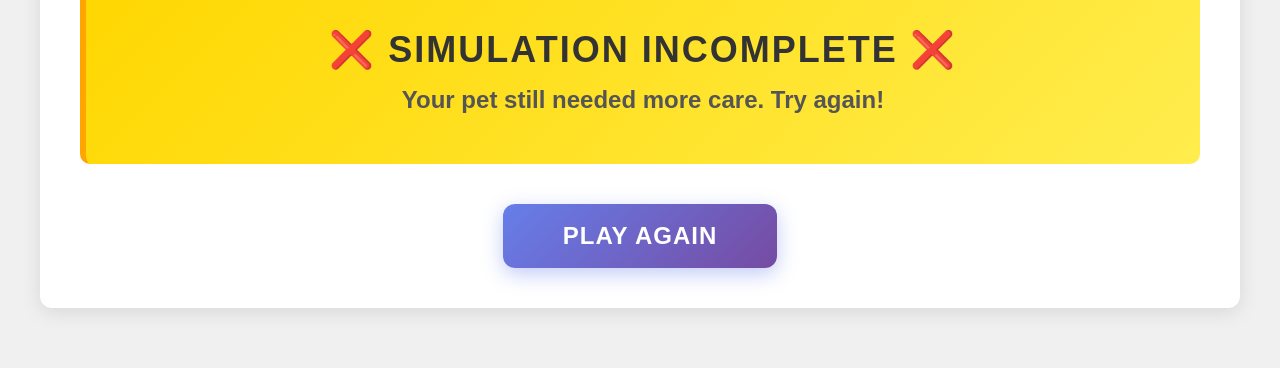
==== commit 566781cf: "done" ====
--- a/Pet_Sim/End.html
+++ b/Pet_Sim/End.html
@@ -100,8 +100,9 @@
         <!-- Outcome Section -->
         <section class="report-section outcome-section">
             <div class="outcome-box">
-                <h2 class="outcome-title">🏆 WIN – All Badges Earned 🏆</h2>
-                <p class="outcome-message">Pet Successfully Cared For</p>
+                <!-- Titles are intentionally empty here; content is inserted dynamically by JavaScript -->
+                <h2 class="outcome-title"></h2>
+                <p class="outcome-message"></p>
             </div>
         </section>
 
@@ -113,6 +114,79 @@
 
     <script src="script.js"></script>
     <script>
+        /*
+         * displayOutcome()
+         * - Reads badge progress from localStorage (or from the global `badges` object)
+         * - Determines whether all 5 badges are earned
+         * - Updates the Outcome section in the report dynamically
+         */
+        function displayOutcome() {
+            // Attempt to read badges from localStorage (stored as JSON under 'badges')
+            let stored = null;
+            try {
+                stored = localStorage.getItem('badges');
+            } catch (e) {
+                stored = null;
+            }
+
+            let badgesFromStorage = null;
+            if (stored) {
+                try {
+                    badgesFromStorage = JSON.parse(stored);
+                } catch (e) {
+                    badgesFromStorage = null;
+                }
+            }
+
+            // Use the badges object from storage or fall back to a global `badges` variable if present
+            let finalBadges = badgesFromStorage;
+            if ((!finalBadges || Object.keys(finalBadges).length === 0) && typeof badges !== 'undefined') {
+                finalBadges = badges;
+            }
+
+            // If still not available, try calling loadBadges() which some pages provide to populate `badges`
+            if ((!finalBadges || Object.keys(finalBadges).length === 0) && typeof loadBadges === 'function') {
+                try {
+                    loadBadges();
+                    if (typeof badges !== 'undefined') finalBadges = badges;
+                } catch (e) {
+                    // ignore errors from loadBadges
+                }
+            }
+
+            // Ensure finalBadges is an object
+            finalBadges = finalBadges || {};
+
+            // Count how many badge values are true
+            const badgeKeys = Object.keys(finalBadges);
+            // There are 5 total badges in this game; user wins only if all 5 are true
+            let allEarned = false;
+            if (badgeKeys.length >= 5) {
+                const trueCount = badgeKeys.reduce((acc, k) => acc + (finalBadges[k] === true ? 1 : 0), 0);
+                allEarned = (trueCount === 5);
+            } else {
+                // If storage doesn't list all badges, treat as not all earned
+                allEarned = false;
+            }
+
+            // Update DOM elements in the Outcome section
+            const titleEl = document.querySelector('.outcome-title');
+            const msgEl = document.querySelector('.outcome-message');
+            if (!titleEl || !msgEl) return;
+
+            if (allEarned) {
+                titleEl.textContent = '🏆 WIN – All Badges Earned 🏆';
+                msgEl.textContent = 'Pet Successfully Cared For';
+                titleEl.classList.remove('outcome-fail');
+                msgEl.classList.remove('outcome-fail');
+            } else {
+                titleEl.textContent = '❌ SIMULATION INCOMPLETE ❌';
+                msgEl.textContent = 'Your pet still needed more care. Try again!';
+                titleEl.classList.add('outcome-fail');
+                msgEl.classList.add('outcome-fail');
+            }
+        }
+
         // Display final report when page loads
         window.addEventListener('DOMContentLoaded', function() {
             const state = getGameState();
@@ -207,6 +281,8 @@
             document.getElementById('totalSpent').textContent = `$${totalSpent}`;
             document.getElementById('finalBalance').textContent = `$${state.money}`;
             document.getElementById('competitionsCount').textContent = state.competitionsWon || 0;
+            // Update the Outcome section dynamically based on badge progress
+            displayOutcome();
         });
     </script>
 </body>
